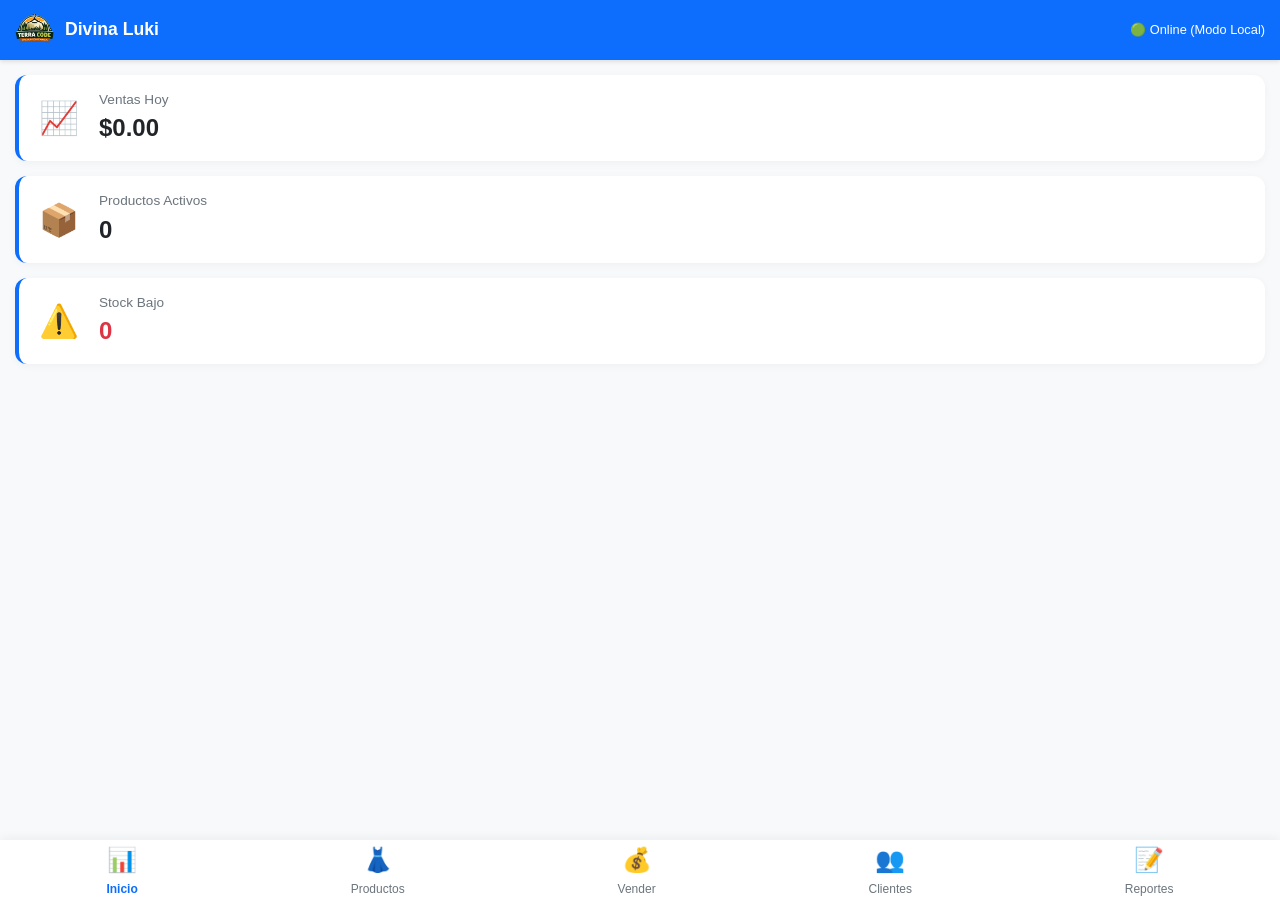
==== index.html @ 891ba3c8 "Base primordial Toda la estructura funcional de la App para Android y iOS." ====
<!DOCTYPE html>
<html lang="es">
<head>
    <meta charset="UTF-8">
    <meta name="viewport" content="width=device-width, initial-scale=1.0, maximum-scale=1.0, user-scalable=no">
    <title>Mi Tienda PWA</title>
    <!-- PWA Meta tags -->
    <meta name="theme-color" content="#0d6efd">
    <meta name="apple-mobile-web-app-capable" content="yes">
    <meta name="apple-mobile-web-app-status-bar-style" content="black-translucent">
    <link rel="manifest" href="./manifest.json">
    <link rel="apple-touch-icon" href="./assets/icon-192x192.png">
    <link rel="icon" href="./favicon.ico" type="image/x-icon">
    
    <!-- Bootstrap 5 CSS -->
    <link href="https://cdn.jsdelivr.net/npm/bootstrap@5.3.2/dist/css/bootstrap.min.css" rel="stylesheet">
    <!-- Custom Mobile CSS -->
    <link rel="stylesheet" href="./static/css/styles.css">
</head>
<body>

    <!-- Offline Alert -->
    <div id="offline-alert" class="offline-alert bg-warning text-dark">
        Desconectado. Grabando en memoria (Offline).
    </div>

    <!-- Top Navbar -->
    <header class="top-navbar">
        <div class="brand-container d-flex align-items-center">
            <img src="./assets/logo.png" alt="Logo" style="height: 40px; margin-right: 10px; border-radius: 8px;">
            <h1 class="brand" style="font-size: 1.1rem; margin: 0;">Divina Luki</h1>
        </div>
        <div id="sync-status" style="font-size: 0.8rem;">🟢 Online</div>
    </header>

    <!-- CONTENT SECTIONS (SPA) -->

    <!-- Dashboard -->
    <main id="dashboard" class="app-section active">
        <div class="stat-card">
            <div class="stat-icon">📈</div>
            <div class="stat-info">
                <p class="stat-label">Ventas Hoy</p>
                <p class="stat-value" id="dash-ventas-hoy">$0</p>
            </div>
        </div>
        <div class="stat-card">
            <div class="stat-icon">📦</div>
            <div class="stat-info">
                <p class="stat-label">Productos Activos</p>
                <p class="stat-value" id="dash-productos-total">0</p>
            </div>
        </div>
        <div class="stat-card">
            <div class="stat-icon">⚠️</div>
            <div class="stat-info">
                <p class="stat-label">Stock Bajo</p>
                <p class="stat-value text-danger" id="dash-stock-bajo">0</p>
            </div>
        </div>
    </main>

    <!-- Productos -->
    <main id="productos" class="app-section">
        <h3 class="mb-3">Inventario</h3>
        <div class="mb-3">
            <input type="text" id="buscar-producto" class="form-control" placeholder="Buscar producto...">
        </div>
        <div id="lista-productos">
            <!-- Dynamic content -->
            <p class="text-center text-muted">Cargando...</p>
        </div>
        <button class="fab" onclick="abrirModalProducto()">+</button>
    </main>

    <!-- Ventas -->
    <main id="ventas" class="app-section">
        <h3 class="mb-3">Nueva Venta</h3>
        <div class="form-section">
            <div class="mb-3">
                <label>Producto</label>
                <input type="text" id="venta-search" class="form-control" placeholder="Buscar para agregar..." list="datalist-productos">
                <datalist id="datalist-productos"></datalist>
            </div>
            
            <div id="venta-items-container" class="mb-3">
                <!-- Ventas agregadas -->
                <p class="text-muted text-center" id="empty-venta-msg">No hay productos en la venta.</p>
            </div>

            <div class="d-flex justify-content-between mb-2 fs-5 fw-bold">
                <span>Total:</span>
                <span id="venta-total-monto">$0.00</span>
            </div>

            <div class="mb-3">
                <label>Método Pago</label>
                <select id="venta-metodoPago" class="form-control">
                    <option value="efectivo">Efectivo</option>
                    <option value="tarjeta">Tarjeta</option>
                    <option value="cuenta corriente">Cuenta Corriente</option>
                </select>
            </div>
            <button class="btn btn-success btn-mobile-full" onclick="procesarVenta()">Confirmar Venta</button>
        </div>
    </main>

    <!-- Clientes -->
    <main id="clientes" class="app-section">
        <h3 class="mb-3">Clientes</h3>
        <div id="lista-clientes">
            <!-- Dynamic Content -->
            <p class="text-center text-muted">Cargando...</p>
        </div>
        <button class="fab" onclick="abrirModalCliente()">+</button>
    </main>

    <!-- Reportes -->
    <main id="reportes" class="app-section">
        <h3 class="mb-3">Historial</h3>
        <div id="lista-historial">
            <!-- Dynamic Content -->
        </div>
    </main>

    <!-- Bottom Navigation -->
    <nav class="bottom-nav">
        <button class="nav-item btn btn-link active" data-target="dashboard">
            <span class="nav-icon">📊</span>
            <span>Inicio</span>
        </button>
        <button class="nav-item btn btn-link" data-target="productos">
            <span class="nav-icon">👗</span>
            <span>Productos</span>
        </button>
        <button class="nav-item btn btn-link" data-target="ventas">
            <span class="nav-icon">💰</span>
            <span>Vender</span>
        </button>
        <button class="nav-item btn btn-link" data-target="clientes">
            <span class="nav-icon">👥</span>
            <span>Clientes</span>
        </button>
        <button class="nav-item btn btn-link" data-target="reportes">
            <span class="nav-icon">📝</span>
            <span>Reportes</span>
        </button>
    </nav>

    <!-- Modals -->
    <!-- Modal Producto -->
    <div class="modal fade" id="modalProducto" tabindex="-1">
        <div class="modal-dialog modal-dialog-centered">
            <div class="modal-content">
                <div class="modal-header">
                    <h5 class="modal-title">Nuevo Producto</h5>
                    <button type="button" class="btn-close" data-bs-dismiss="modal"></button>
                </div>
                <div class="modal-body">
                    <form id="formProducto">
                        <input type="hidden" id="prod-id">
                        <div class="mb-3">
                            <label>Nombre *</label>
                            <input type="text" id="prod-nombre" class="form-control" required>
                        </div>
                        <div class="mb-3">
                            <label>Stock</label>
                            <input type="number" id="prod-stock" class="form-control" value="0">
                        </div>
                        <div class="mb-3">
                            <label>Precio Efectivo</label>
                            <input type="number" id="prod-precio" class="form-control" value="0">
                        </div>
                    </form>
                </div>
                <div class="modal-footer">
                    <button type="button" class="btn btn-secondary" data-bs-dismiss="modal">Cancelar</button>
                    <button type="button" class="btn btn-primary" onclick="guardarProducto()">Guardar</button>
                </div>
            </div>
        </div>
    </div>

    <script src="https://cdn.jsdelivr.net/npm/bootstrap@5.3.2/dist/js/bootstrap.bundle.min.js"></script>
    <script src="./static/js/app.js"></script>
</body>
</html>
---- static/css/styles.css ----
:root {
  --primary-color: #0d6efd;
  --bg-color: #f8f9fa;
  --card-bg: #ffffff;
  --text-main: #212529;
  --text-muted: #6c757d;
  --border-color: #dee2e6;
  --nav-height: 60px;
}

body {
  font-family: 'Inter', -apple-system, BlinkMacSystemFont, "Segoe UI", Roboto, "Helvetica Neue", Arial, sans-serif;
  background-color: var(--bg-color);
  color: var(--text-main);
  padding-bottom: calc(var(--nav-height) + 20px);
  padding-top: var(--nav-height);
}

.offline-alert {
  display: none;
  position: fixed;
  top: 0;
  width: 100%;
  z-index: 1050;
  border-radius: 0;
  text-align: center;
  font-weight: 500;
  padding: 8px;
}

/* Mobile Top Navbar */
.top-navbar {
  position: fixed;
  top: 0;
  left: 0;
  right: 0;
  height: var(--nav-height);
  background: var(--primary-color);
  color: white;
  display: flex;
  align-items: center;
  justify-content: space-between;
  padding: 0 15px;
  z-index: 1000;
  box-shadow: 0 2px 4px rgba(0,0,0,0.1);
}

.top-navbar .brand {
  font-size: 1.2rem;
  font-weight: 700;
  margin: 0;
}

/* Bottom Navigation */
.bottom-nav {
  position: fixed;
  bottom: 0;
  left: 0;
  right: 0;
  height: var(--nav-height);
  background: white;
  display: flex;
  justify-content: space-around;
  align-items: center;
  box-shadow: 0 -2px 10px rgba(0,0,0,0.05);
  z-index: 1000;
  padding-bottom: env(safe-area-inset-bottom);
}

.bottom-nav .nav-item {
  display: flex;
  flex-direction: column;
  align-items: center;
  color: var(--text-muted);
  text-decoration: none;
  font-size: 0.75rem;
  padding: 8px;
  transition: all 0.2s ease;
}

.bottom-nav .nav-item.active {
  color: var(--primary-color);
  font-weight: 600;
}

.bottom-nav .nav-icon {
  font-size: 1.5rem;
  margin-bottom: 2px;
}

/* Sections */
.app-section {
  display: none;
  animation: fadeIn 0.3s ease;
  padding: 15px;
}

.app-section.active {
  display: block;
}

@keyframes fadeIn {
  from { opacity: 0; transform: translateY(10px); }
  to { opacity: 1; transform: translateY(0); }
}

/* Dashboard Cards */
.stat-card {
  background: var(--card-bg);
  border-radius: 12px;
  padding: 15px;
  margin-bottom: 15px;
  box-shadow: 0 2px 8px rgba(0,0,0,0.04);
  display: flex;
  align-items: center;
  border-left: 4px solid var(--primary-color);
}

.stat-icon {
  font-size: 2rem;
  margin-right: 15px;
  width: 50px;
  text-align: center;
}

.stat-info .stat-label {
  font-size: 0.85rem;
  color: var(--text-muted);
  margin: 0;
}

.stat-info .stat-value {
  font-size: 1.5rem;
  font-weight: 700;
  margin: 0;
  color: var(--text-main);
}

/* Lists / Tables */
.mobile-list-item {
  background: white;
  border-radius: 10px;
  padding: 12px;
  margin-bottom: 10px;
  box-shadow: 0 1px 4px rgba(0,0,0,0.05);
  display: flex;
  justify-content: space-between;
  align-items: center;
}

.mobile-list-info {
  flex: 1;
}

.mobile-list-title {
  font-weight: 600;
  margin: 0 0 4px 0;
}

.mobile-list-subtitle {
  font-size: 0.85rem;
  color: var(--text-muted);
  margin: 0;
}

.mobile-list-value {
  font-weight: 700;
  color: var(--primary-color);
  text-align: right;
}

/* Form Styles */
.form-section {
  background: white;
  border-radius: 12px;
  padding: 15px;
  box-shadow: 0 2px 8px rgba(0,0,0,0.04);
  margin-bottom: 15px;
}

.btn-mobile-full {
  width: 100%;
  border-radius: 10px;
  padding: 12px;
  font-weight: 600;
  margin-bottom: 10px;
}

/* Floating Action Button */
.fab {
  position: fixed;
  bottom: calc(var(--nav-height) + 15px);
  right: 15px;
  width: 56px;
  height: 56px;
  background-color: var(--primary-color);
  color: white;
  border-radius: 50%;
  display: flex;
  align-items: center;
  justify-content: center;
  font-size: 24px;
  box-shadow: 0 4px 10px rgba(13, 110, 253, 0.4);
  z-index: 100;
  text-decoration: none;
  transition: transform 0.2s;
}

.fab:active {
  transform: scale(0.95);
}

/* Venta Item */
.venta-item-row {
  display: flex;
  justify-content: space-between;
  align-items: center;
  padding: 10px 0;
  border-bottom: 1px solid var(--border-color);
}

.venta-item-row:last-child {
  border-bottom: none;
}
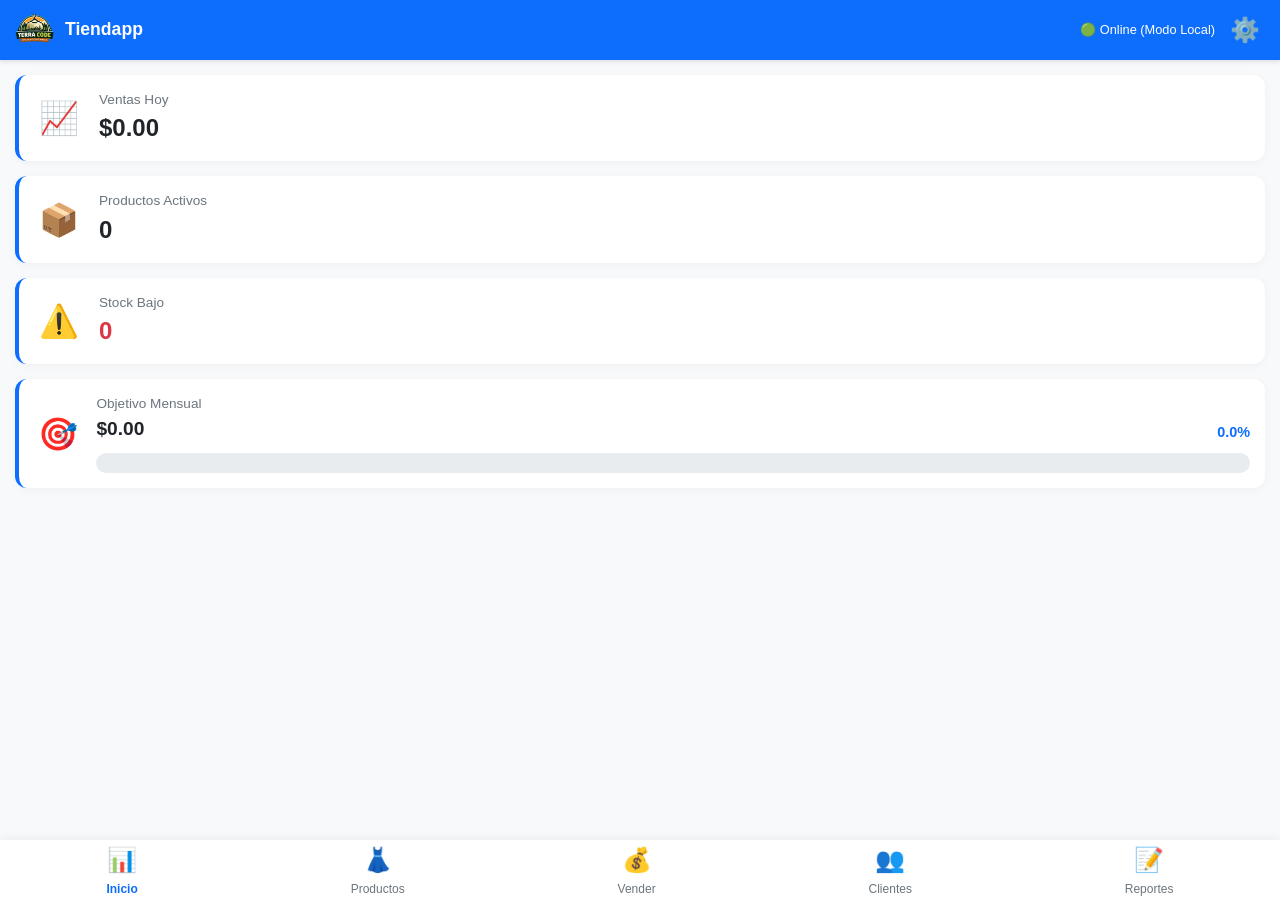
==== commit 0dfdb2cf: "Nuevas secciones Se actualizaron secciones y funcionalidades." ====
--- a/index.html
+++ b/index.html
@@ -1,187 +1,522 @@
-<!DOCTYPE html>
+<!doctype html>
 <html lang="es">
-<head>
-    <meta charset="UTF-8">
-    <meta name="viewport" content="width=device-width, initial-scale=1.0, maximum-scale=1.0, user-scalable=no">
-    <title>Mi Tienda PWA</title>
+  <head>
+    <meta charset="UTF-8" />
+    <meta
+      name="viewport"
+      content="width=device-width, initial-scale=1.0, maximum-scale=1.0, user-scalable=no"
+    />
+    <title>Tiendapp PWA</title>
     <!-- PWA Meta tags -->
-    <meta name="theme-color" content="#0d6efd">
-    <meta name="apple-mobile-web-app-capable" content="yes">
-    <meta name="apple-mobile-web-app-status-bar-style" content="black-translucent">
-    <link rel="manifest" href="./manifest.json">
-    <link rel="apple-touch-icon" href="./assets/icon-192x192.png">
-    <link rel="icon" href="./favicon.ico" type="image/x-icon">
-    
+    <meta name="theme-color" content="#0d6efd" />
+    <meta name="apple-mobile-web-app-capable" content="yes" />
+    <meta
+      name="apple-mobile-web-app-status-bar-style"
+      content="black-translucent"
+    />
+    <link rel="manifest" href="./manifest.json" />
+    <link rel="apple-touch-icon" href="./assets/icon-192x192.png" />
+    <link rel="icon" href="./favicon.ico" type="image/x-icon" />
+
     <!-- Bootstrap 5 CSS -->
-    <link href="https://cdn.jsdelivr.net/npm/bootstrap@5.3.2/dist/css/bootstrap.min.css" rel="stylesheet">
+    <link
+      href="https://cdn.jsdelivr.net/npm/bootstrap@5.3.2/dist/css/bootstrap.min.css"
+      rel="stylesheet"
+    />
     <!-- Custom Mobile CSS -->
-    <link rel="stylesheet" href="./static/css/styles.css">
-</head>
-<body>
-
+    <link rel="stylesheet" href="./static/css/styles.css" />
+  </head>
+  <body>
     <!-- Offline Alert -->
     <div id="offline-alert" class="offline-alert bg-warning text-dark">
-        Desconectado. Grabando en memoria (Offline).
+      Desconectado. Grabando en memoria (Offline).
     </div>
 
     <!-- Top Navbar -->
     <header class="top-navbar">
-        <div class="brand-container d-flex align-items-center">
-            <img src="./assets/logo.png" alt="Logo" style="height: 40px; margin-right: 10px; border-radius: 8px;">
-            <h1 class="brand" style="font-size: 1.1rem; margin: 0;">Divina Luki</h1>
-        </div>
-        <div id="sync-status" style="font-size: 0.8rem;">🟢 Online</div>
+      <div class="brand-container d-flex align-items-center">
+        <img
+          src="./assets/logo.png"
+          alt="Logo"
+          style="height: 40px; margin-right: 10px; border-radius: 8px"
+        />
+        <h1 class="brand" style="font-size: 1.1rem; margin: 0">Tiendapp</h1>
+      </div>
+      <div class="d-flex align-items-center">
+        <span id="sync-status" style="font-size: 0.8rem; margin-right: 10px"
+          >🟢 Local</span
+        >
+        <button class="nav-action-btn" onclick="abrirModalConfig()">⚙️</button>
+      </div>
     </header>
 
     <!-- CONTENT SECTIONS (SPA) -->
 
     <!-- Dashboard -->
     <main id="dashboard" class="app-section active">
-        <div class="stat-card">
-            <div class="stat-icon">📈</div>
-            <div class="stat-info">
-                <p class="stat-label">Ventas Hoy</p>
-                <p class="stat-value" id="dash-ventas-hoy">$0</p>
-            </div>
-        </div>
-        <div class="stat-card">
-            <div class="stat-icon">📦</div>
-            <div class="stat-info">
-                <p class="stat-label">Productos Activos</p>
-                <p class="stat-value" id="dash-productos-total">0</p>
-            </div>
-        </div>
-        <div class="stat-card">
-            <div class="stat-icon">⚠️</div>
-            <div class="stat-info">
-                <p class="stat-label">Stock Bajo</p>
-                <p class="stat-value text-danger" id="dash-stock-bajo">0</p>
-            </div>
-        </div>
+      <div class="stat-card">
+        <div class="stat-icon">📈</div>
+        <div class="stat-info">
+          <p class="stat-label">Ventas Hoy</p>
+          <p class="stat-value" id="dash-ventas-hoy">$0</p>
+        </div>
+      </div>
+      <div class="stat-card">
+        <div class="stat-icon">📦</div>
+        <div class="stat-info">
+          <p class="stat-label">Productos Activos</p>
+          <p class="stat-value" id="dash-productos-total">0</p>
+        </div>
+      </div>
+      <div class="stat-card">
+        <div class="stat-icon">⚠️</div>
+        <div class="stat-info">
+          <p class="stat-label">Stock Bajo</p>
+          <p class="stat-value text-danger" id="dash-stock-bajo">0</p>
+        </div>
+      </div>
+      <div class="stat-card">
+        <div class="stat-icon">🎯</div>
+        <div class="stat-info" style="width: 100%">
+          <p class="stat-label">Objetivo Mensual</p>
+          <div class="d-flex justify-content-between align-items-end">
+            <span
+              class="stat-value"
+              id="dash-objetivo-monto"
+              style="font-size: 1.2rem"
+              >$0</span
+            >
+            <span
+              id="dash-objetivo-pct"
+              class="text-primary fw-bold"
+              style="font-size: 0.9rem"
+              >0%</span
+            >
+          </div>
+          <div class="progress-container">
+            <div
+              id="dash-objetivo-barra"
+              class="progress-bar"
+              style="width: 0%"
+            ></div>
+          </div>
+        </div>
+      </div>
     </main>
 
     <!-- Productos -->
     <main id="productos" class="app-section">
-        <h3 class="mb-3">Inventario</h3>
-        <div class="mb-3">
-            <input type="text" id="buscar-producto" class="form-control" placeholder="Buscar producto...">
-        </div>
-        <div id="lista-productos">
-            <!-- Dynamic content -->
-            <p class="text-center text-muted">Cargando...</p>
-        </div>
-        <button class="fab" onclick="abrirModalProducto()">+</button>
+      <h3 class="mb-3">Inventario</h3>
+      <div class="mb-3">
+        <input
+          type="text"
+          id="buscar-producto"
+          class="form-control"
+          placeholder="Buscar producto..."
+        />
+      </div>
+      <div id="lista-productos">
+        <!-- Dynamic content -->
+        <p class="text-center text-muted">Cargando...</p>
+      </div>
     </main>
 
     <!-- Ventas -->
     <main id="ventas" class="app-section">
-        <h3 class="mb-3">Nueva Venta</h3>
-        <div class="form-section">
-            <div class="mb-3">
-                <label>Producto</label>
-                <input type="text" id="venta-search" class="form-control" placeholder="Buscar para agregar..." list="datalist-productos">
-                <datalist id="datalist-productos"></datalist>
-            </div>
-            
-            <div id="venta-items-container" class="mb-3">
-                <!-- Ventas agregadas -->
-                <p class="text-muted text-center" id="empty-venta-msg">No hay productos en la venta.</p>
-            </div>
-
-            <div class="d-flex justify-content-between mb-2 fs-5 fw-bold">
-                <span>Total:</span>
-                <span id="venta-total-monto">$0.00</span>
-            </div>
-
-            <div class="mb-3">
-                <label>Método Pago</label>
-                <select id="venta-metodoPago" class="form-control">
-                    <option value="efectivo">Efectivo</option>
-                    <option value="tarjeta">Tarjeta</option>
-                    <option value="cuenta corriente">Cuenta Corriente</option>
-                </select>
-            </div>
-            <button class="btn btn-success btn-mobile-full" onclick="procesarVenta()">Confirmar Venta</button>
-        </div>
+      <h3 class="mb-3">Nueva Venta</h3>
+      <div class="form-section">
+        <div class="mb-3">
+          <label>Producto</label>
+          <input
+            type="text"
+            id="venta-search"
+            class="form-control"
+            placeholder="Buscar para agregar..."
+            list="datalist-productos"
+          />
+          <datalist id="datalist-productos"></datalist>
+        </div>
+
+        <div id="venta-items-container" class="mb-3">
+          <!-- Ventas agregadas -->
+          <p class="text-muted text-center" id="empty-venta-msg">
+            No hay productos en la venta.
+          </p>
+        </div>
+
+        <div class="d-flex justify-content-between mb-2 fs-5 fw-bold">
+          <span>Total:</span>
+          <span id="venta-total-monto">$0.00</span>
+        </div>
+
+        <div class="mb-3">
+          <label>Método Pago</label>
+          <select
+            id="venta-metodoPago"
+            class="form-control"
+            onchange="toggleClienteSelect()"
+          >
+            <option value="efectivo">Efectivo</option>
+            <option value="tarjeta">Tarjeta</option>
+            <option value="cuenta corriente">Cuenta Corriente</option>
+          </select>
+        </div>
+        <div class="mb-3" id="venta-cliente-container" style="display: none">
+          <label>Cliente (Para Cuenta Corriente)</label>
+          <select id="venta-cliente" class="form-control">
+            <option value="">-- Seleccionar --</option>
+          </select>
+        </div>
+        <button
+          class="btn btn-success btn-mobile-full"
+          onclick="procesarVenta()"
+        >
+          Confirmar Venta
+        </button>
+      </div>
     </main>
 
     <!-- Clientes -->
     <main id="clientes" class="app-section">
-        <h3 class="mb-3">Clientes</h3>
-        <div id="lista-clientes">
-            <!-- Dynamic Content -->
-            <p class="text-center text-muted">Cargando...</p>
-        </div>
-        <button class="fab" onclick="abrirModalCliente()">+</button>
+      <h3 class="mb-3">Clientes</h3>
+      <div id="lista-clientes">
+        <!-- Dynamic Content -->
+        <p class="text-center text-muted">Cargando...</p>
+      </div>
     </main>
 
     <!-- Reportes -->
     <main id="reportes" class="app-section">
-        <h3 class="mb-3">Historial</h3>
-        <div id="lista-historial">
-            <!-- Dynamic Content -->
-        </div>
+      <h3 class="mb-3">Historial</h3>
+      <div id="lista-historial">
+        <!-- Dynamic Content -->
+      </div>
     </main>
 
     <!-- Bottom Navigation -->
     <nav class="bottom-nav">
-        <button class="nav-item btn btn-link active" data-target="dashboard">
-            <span class="nav-icon">📊</span>
-            <span>Inicio</span>
-        </button>
-        <button class="nav-item btn btn-link" data-target="productos">
-            <span class="nav-icon">👗</span>
-            <span>Productos</span>
-        </button>
-        <button class="nav-item btn btn-link" data-target="ventas">
-            <span class="nav-icon">💰</span>
-            <span>Vender</span>
-        </button>
-        <button class="nav-item btn btn-link" data-target="clientes">
-            <span class="nav-icon">👥</span>
-            <span>Clientes</span>
-        </button>
-        <button class="nav-item btn btn-link" data-target="reportes">
-            <span class="nav-icon">📝</span>
-            <span>Reportes</span>
-        </button>
+      <button class="nav-item btn btn-link active" data-target="dashboard">
+        <span class="nav-icon">📊</span>
+        <span>Inicio</span>
+      </button>
+      <button class="nav-item btn btn-link" data-target="productos">
+        <span class="nav-icon">👗</span>
+        <span>Productos</span>
+      </button>
+      <button class="nav-item btn btn-link" data-target="ventas">
+        <span class="nav-icon">💰</span>
+        <span>Vender</span>
+      </button>
+      <button class="nav-item btn btn-link" data-target="clientes">
+        <span class="nav-icon">👥</span>
+        <span>Clientes</span>
+      </button>
+      <button class="nav-item btn btn-link" data-target="reportes">
+        <span class="nav-icon">📝</span>
+        <span>Reportes</span>
+      </button>
     </nav>
+
+    <!-- Floating Action Buttons (Fixed Position) -->
+    <button
+      id="fab-productos"
+      class="fab"
+      onclick="abrirModalProducto()"
+      style="display: none"
+    >
+      +
+    </button>
+    <button
+      id="fab-clientes"
+      class="fab"
+      onclick="abrirModalCliente()"
+      style="display: none"
+    >
+      +
+    </button>
 
     <!-- Modals -->
     <!-- Modal Producto -->
     <div class="modal fade" id="modalProducto" tabindex="-1">
-        <div class="modal-dialog modal-dialog-centered">
-            <div class="modal-content">
-                <div class="modal-header">
-                    <h5 class="modal-title">Nuevo Producto</h5>
-                    <button type="button" class="btn-close" data-bs-dismiss="modal"></button>
+      <div class="modal-dialog modal-dialog-centered">
+        <div class="modal-content">
+          <div class="modal-header">
+            <h5 class="modal-title">Nuevo Producto</h5>
+            <button
+              type="button"
+              class="btn-close"
+              data-bs-dismiss="modal"
+            ></button>
+          </div>
+          <div class="modal-body">
+            <form id="formProducto">
+              <input type="hidden" id="prod-id" />
+              <div class="mb-3">
+                <label>Nombre *</label>
+                <input
+                  type="text"
+                  id="prod-nombre"
+                  class="form-control"
+                  required
+                />
+              </div>
+              <div class="mb-3">
+                <label>Stock</label>
+                <input
+                  type="number"
+                  id="prod-stock"
+                  class="form-control"
+                  value="0"
+                />
+              </div>
+              <div class="mb-3">
+                <label>Costo ($)</label>
+                <input
+                  type="number"
+                  id="prod-costo"
+                  class="form-control"
+                  value="0"
+                  oninput="calcularPrecioSugerido()"
+                />
+              </div>
+              <div class="mb-3">
+                <label>Precio Efectivo</label>
+                <input
+                  type="number"
+                  id="prod-precio"
+                  class="form-control"
+                  value="0"
+                />
+              </div>
+            </form>
+          </div>
+          <div class="modal-footer">
+            <button
+              type="button"
+              class="btn btn-secondary"
+              data-bs-dismiss="modal"
+            >
+              Cancelar
+            </button>
+            <button
+              type="button"
+              class="btn btn-primary"
+              onclick="guardarProducto()"
+            >
+              Guardar
+            </button>
+          </div>
+        </div>
+      </div>
+    </div>
+
+    <!-- Modal Cliente -->
+    <div class="modal fade" id="modalCliente" tabindex="-1">
+      <div class="modal-dialog modal-dialog-centered">
+        <div class="modal-content">
+          <div class="modal-header">
+            <h5 class="modal-title">Nuevo Cliente</h5>
+            <button
+              type="button"
+              class="btn-close"
+              data-bs-dismiss="modal"
+            ></button>
+          </div>
+          <div class="modal-body">
+            <form id="formCliente">
+              <input type="hidden" id="cli-id" />
+              <div class="mb-3">
+                <label>Nombre *</label>
+                <input
+                  type="text"
+                  id="cli-nombre"
+                  class="form-control"
+                  required
+                />
+              </div>
+              <div class="mb-3">
+                <label>Teléfono</label>
+                <input type="text" id="cli-telefono" class="form-control" />
+              </div>
+            </form>
+          </div>
+          <div class="modal-footer">
+            <button
+              type="button"
+              class="btn btn-secondary"
+              data-bs-dismiss="modal"
+            >
+              Cancelar
+            </button>
+            <button
+              type="button"
+              class="btn btn-primary"
+              onclick="guardarCliente()"
+            >
+              Guardar
+            </button>
+          </div>
+        </div>
+      </div>
+    </div>
+
+    <!-- Modal Detalle Cliente (Cuenta Corriente) -->
+    <div class="modal fade" id="modalDetalleCliente" tabindex="-1">
+      <div class="modal-dialog modal-dialog-centered modal-dialog-scrollable">
+        <div class="modal-content">
+          <div class="modal-header bg-light">
+            <h5 class="modal-title" id="det-cli-nombre">Nombre Cliente</h5>
+            <button
+              type="button"
+              class="btn-close"
+              data-bs-dismiss="modal"
+            ></button>
+          </div>
+          <div class="modal-body">
+            <div class="text-center mb-4">
+              <p class="text-muted mb-1">Saldo Pendiente (Cuenta Corriente)</p>
+              <h2 id="det-cli-saldo" class="text-danger fw-bold">$0.00</h2>
+              <button
+                class="btn btn-sm btn-outline-success mt-2"
+                onclick="mostrarFormPago()"
+              >
+                <span class="fs-5">💵</span> Registrar Pago
+              </button>
+            </div>
+
+            <div
+              id="form-pago-cc"
+              class="mb-4"
+              style="
+                display: none;
+                background: #f8f9fa;
+                padding: 15px;
+                border-radius: 8px;
+                border: 1px solid #dee2e6;
+              "
+            >
+              <h6>Nuevo Abono</h6>
+              <div class="input-group mb-2">
+                <span class="input-group-text">$</span>
+                <input
+                  type="number"
+                  id="cc-monto-pago"
+                  class="form-control"
+                  placeholder="Monto"
+                />
+              </div>
+              <div class="d-flex gap-2">
+                <button
+                  class="btn btn-sm btn-secondary flex-grow-1"
+                  onclick="
+                    document.getElementById('form-pago-cc').style.display =
+                      'none'
+                  "
+                >
+                  Cancelar
+                </button>
+                <button
+                  class="btn btn-sm btn-success flex-grow-1"
+                  onclick="registrarPagoCC()"
+                >
+                  Confirmar Abono
+                </button>
+              </div>
+            </div>
+
+            <h6>Historial de Movimientos</h6>
+            <div id="lista-movimientos-cc" style="font-size: 0.9rem">
+              <!-- JS Dinamico -->
+            </div>
+          </div>
+        </div>
+      </div>
+    </div>
+
+    <!-- Modal Configuración -->
+    <div class="modal fade" id="modalConfig" tabindex="-1">
+      <div class="modal-dialog modal-dialog-centered">
+        <div class="modal-content border-0 shadow">
+          <div class="modal-header bg-primary text-white">
+            <h5 class="modal-title">⚙️ Configuración</h5>
+            <button
+              type="button"
+              class="btn-close btn-close-white"
+              data-bs-dismiss="modal"
+            ></button>
+          </div>
+          <div class="modal-body">
+            <form id="formConfig">
+              <h6 class="text-primary mt-2">📊 Objetivo Mensual</h6>
+              <div class="mb-3">
+                <label class="form-label text-muted small mb-1"
+                  >Meta de ventas ($)</label
+                >
+                <div class="input-group">
+                  <span class="input-group-text bg-light">$</span>
+                  <input
+                    type="number"
+                    id="cfg-objetivo"
+                    class="form-control"
+                    value="0"
+                  />
                 </div>
-                <div class="modal-body">
-                    <form id="formProducto">
-                        <input type="hidden" id="prod-id">
-                        <div class="mb-3">
-                            <label>Nombre *</label>
-                            <input type="text" id="prod-nombre" class="form-control" required>
-                        </div>
-                        <div class="mb-3">
-                            <label>Stock</label>
-                            <input type="number" id="prod-stock" class="form-control" value="0">
-                        </div>
-                        <div class="mb-3">
-                            <label>Precio Efectivo</label>
-                            <input type="number" id="prod-precio" class="form-control" value="0">
-                        </div>
-                    </form>
+              </div>
+
+              <hr class="my-3" />
+
+              <h6 class="text-primary">💲 Márgenes Sugeridos</h6>
+              <div class="mb-3">
+                <label class="form-label text-muted small mb-1"
+                  >Markup Efectivo (%)</label
+                >
+                <div class="input-group">
+                  <input
+                    type="number"
+                    id="cfg-markup"
+                    class="form-control"
+                    value="30"
+                  />
+                  <span class="input-group-text bg-light">%</span>
                 </div>
-                <div class="modal-footer">
-                    <button type="button" class="btn btn-secondary" data-bs-dismiss="modal">Cancelar</button>
-                    <button type="button" class="btn btn-primary" onclick="guardarProducto()">Guardar</button>
+              </div>
+              <div class="mb-3">
+                <label class="form-label text-muted small mb-1"
+                  >Recargo Tarjeta (%)</label
+                >
+                <div class="input-group">
+                  <input
+                    type="number"
+                    id="cfg-recargo"
+                    class="form-control"
+                    value="10"
+                  />
+                  <span class="input-group-text bg-light">%</span>
                 </div>
-            </div>
-        </div>
+              </div>
+            </form>
+          </div>
+          <div class="modal-footer bg-light">
+            <button
+              type="button"
+              class="btn btn-secondary"
+              data-bs-dismiss="modal"
+            >
+              Cerrar
+            </button>
+            <button
+              type="button"
+              class="btn btn-primary px-4"
+              onclick="guardarConfig()"
+            >
+              Guardar Cambios
+            </button>
+          </div>
+        </div>
+      </div>
     </div>
 
     <script src="https://cdn.jsdelivr.net/npm/bootstrap@5.3.2/dist/js/bootstrap.bundle.min.js"></script>
     <script src="./static/js/app.js"></script>
-</body>
+  </body>
 </html>
--- a/static/css/styles.css
+++ b/static/css/styles.css
@@ -9,7 +9,15 @@
 }
 
 body {
-  font-family: 'Inter', -apple-system, BlinkMacSystemFont, "Segoe UI", Roboto, "Helvetica Neue", Arial, sans-serif;
+  font-family:
+    "Inter",
+    -apple-system,
+    BlinkMacSystemFont,
+    "Segoe UI",
+    Roboto,
+    "Helvetica Neue",
+    Arial,
+    sans-serif;
   background-color: var(--bg-color);
   color: var(--text-main);
   padding-bottom: calc(var(--nav-height) + 20px);
@@ -42,7 +50,7 @@
   justify-content: space-between;
   padding: 0 15px;
   z-index: 1000;
-  box-shadow: 0 2px 4px rgba(0,0,0,0.1);
+  box-shadow: 0 2px 4px rgba(0, 0, 0, 0.1);
 }
 
 .top-navbar .brand {
@@ -62,7 +70,7 @@
   display: flex;
   justify-content: space-around;
   align-items: center;
-  box-shadow: 0 -2px 10px rgba(0,0,0,0.05);
+  box-shadow: 0 -2px 10px rgba(0, 0, 0, 0.05);
   z-index: 1000;
   padding-bottom: env(safe-area-inset-bottom);
 }
@@ -100,8 +108,14 @@
 }
 
 @keyframes fadeIn {
-  from { opacity: 0; transform: translateY(10px); }
-  to { opacity: 1; transform: translateY(0); }
+  from {
+    opacity: 0;
+    transform: translateY(10px);
+  }
+  to {
+    opacity: 1;
+    transform: translateY(0);
+  }
 }
 
 /* Dashboard Cards */
@@ -110,7 +124,7 @@
   border-radius: 12px;
   padding: 15px;
   margin-bottom: 15px;
-  box-shadow: 0 2px 8px rgba(0,0,0,0.04);
+  box-shadow: 0 2px 8px rgba(0, 0, 0, 0.04);
   display: flex;
   align-items: center;
   border-left: 4px solid var(--primary-color);
@@ -142,7 +156,7 @@
   border-radius: 10px;
   padding: 12px;
   margin-bottom: 10px;
-  box-shadow: 0 1px 4px rgba(0,0,0,0.05);
+  box-shadow: 0 1px 4px rgba(0, 0, 0, 0.05);
   display: flex;
   justify-content: space-between;
   align-items: center;
@@ -174,7 +188,7 @@
   background: white;
   border-radius: 12px;
   padding: 15px;
-  box-shadow: 0 2px 8px rgba(0,0,0,0.04);
+  box-shadow: 0 2px 8px rgba(0, 0, 0, 0.04);
   margin-bottom: 15px;
 }
 
@@ -222,3 +236,39 @@
 .venta-item-row:last-child {
   border-bottom: none;
 }
+
+/* Configuracion y Objetivos */
+.nav-action-btn {
+  background: none;
+  border: none;
+  color: white;
+  font-size: 1.5rem;
+  padding: 5px;
+}
+
+.progress-container {
+  height: 20px;
+  background-color: #e9ecef;
+  border-radius: 10px;
+  overflow: hidden;
+  margin-top: 10px;
+}
+
+.progress-bar {
+  height: 100%;
+  background-color: var(--primary-color);
+  transition: width 0.3s ease;
+}
+
+.deuda-badge {
+  background-color: #dc3545;
+  color: white;
+  font-size: 0.75rem;
+  padding: 3px 8px;
+  border-radius: 10px;
+  font-weight: bold;
+}
+
+.client-item-container {
+  cursor: pointer;
+}
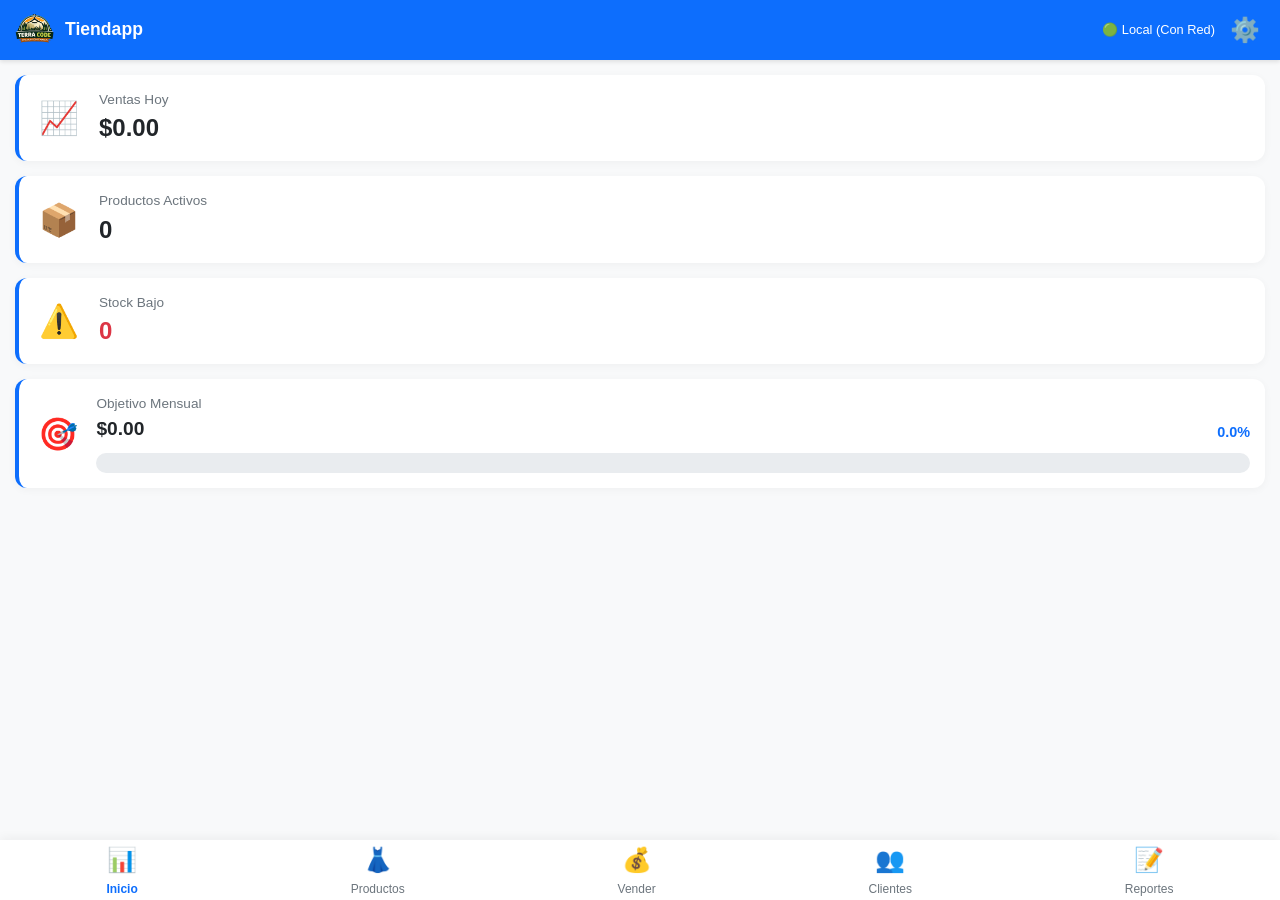
==== commit 74f23cc4: "Avisos updated Se quitaron los avisos visuales que interrumpían la visión de botones y header" ====
--- a/index.html
+++ b/index.html
@@ -27,10 +27,7 @@
     <link rel="stylesheet" href="./static/css/styles.css" />
   </head>
   <body>
-    <!-- Offline Alert -->
-    <div id="offline-alert" class="offline-alert bg-warning text-dark">
-      Desconectado. Grabando en memoria (Offline).
-    </div>
+
 
     <!-- Top Navbar -->
     <header class="top-navbar">
